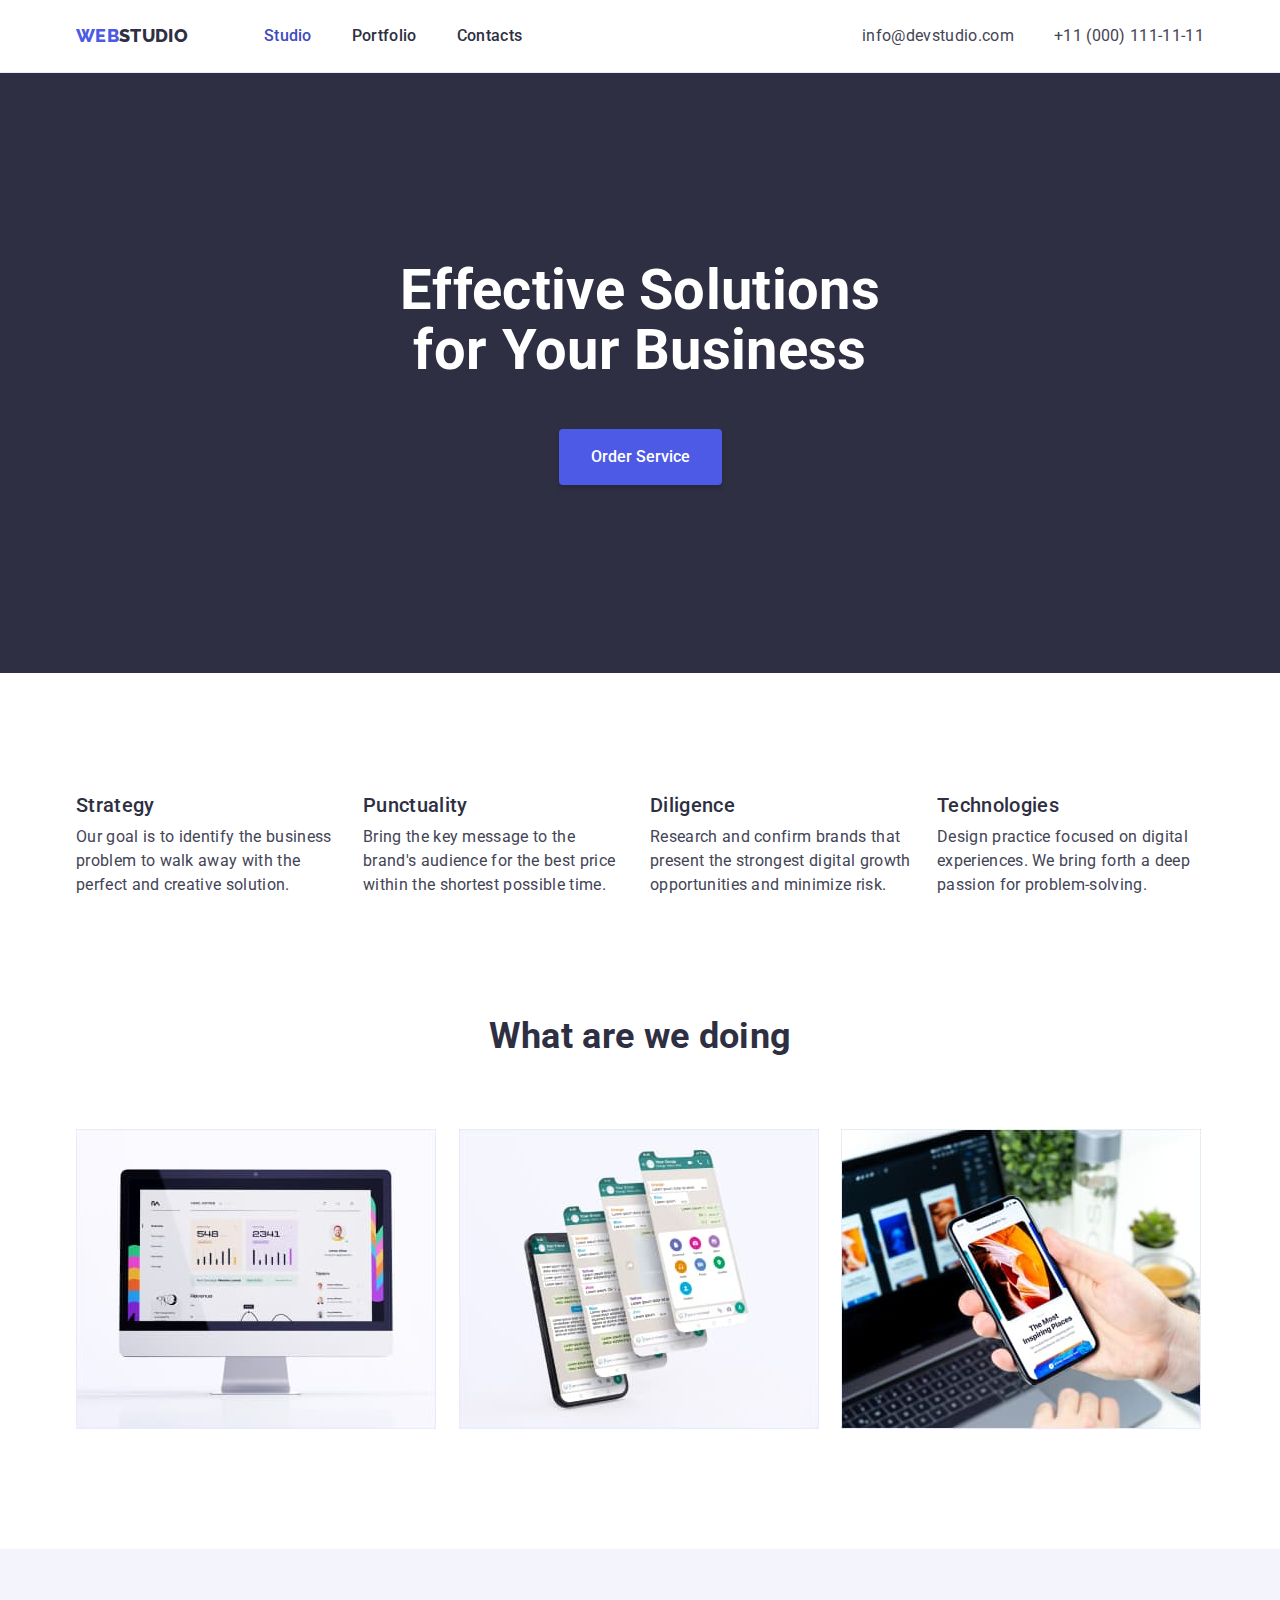
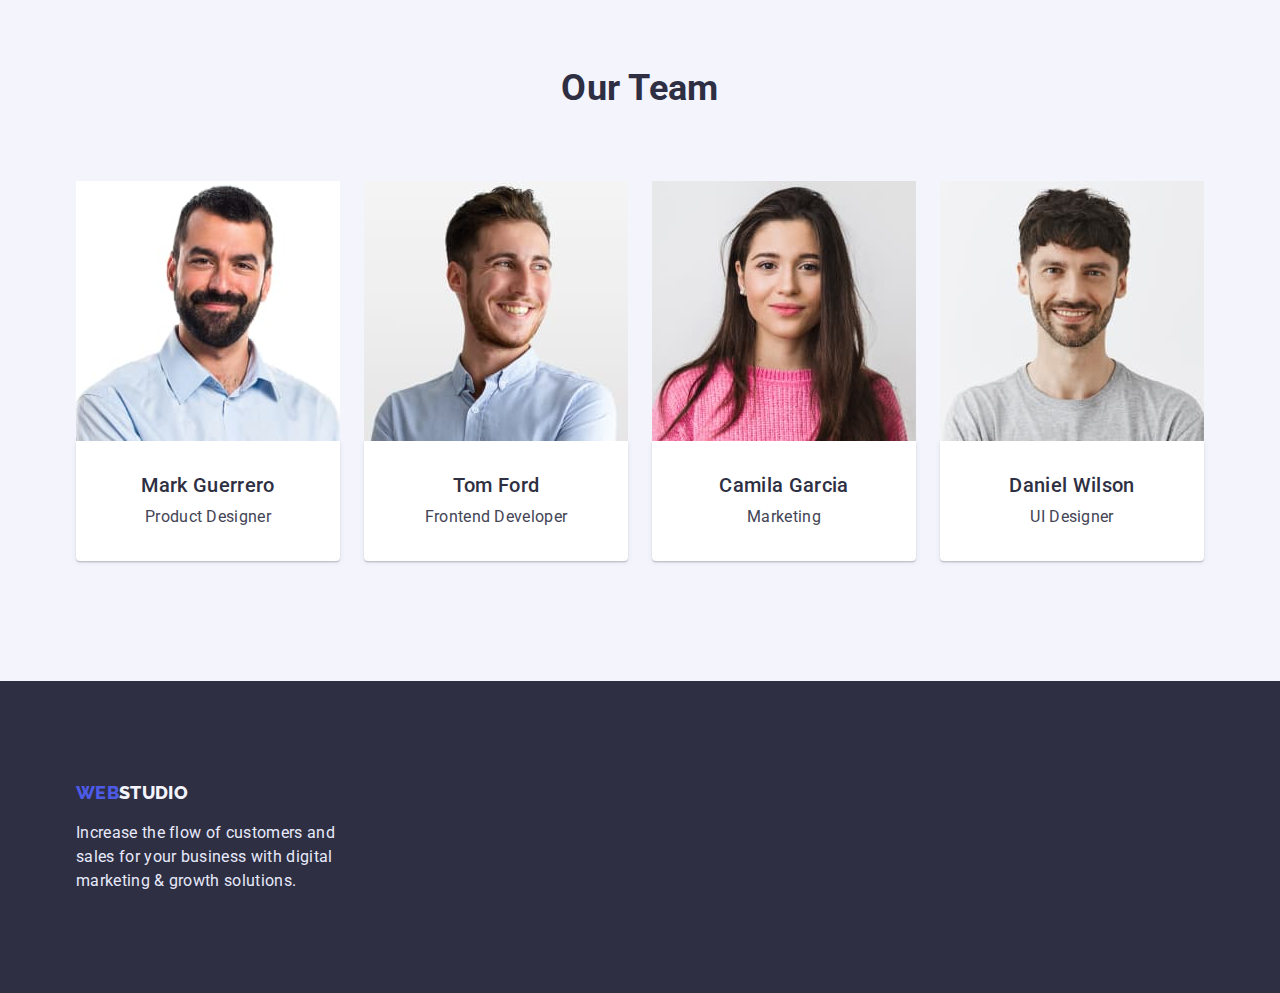
==== index.html @ 9a0416f7 "Initial commit" ====
<!DOCTYPE html>
<html lang="en">
<head>
    <meta charset="UTF-8">
    <meta http-equiv="X-UA-Compatible" content="IE=edge">
    <meta name="viewport" content="width=device-width, initial-scale=1.0">
    <title>WebStudio</title>
<!--Fonts-->
<link rel="preconnect" href="https://fonts.googleapis.com">
<link rel="preconnect" href="https://fonts.gstatic.com" crossorigin>
<link href="https://fonts.googleapis.com/css2?family=Raleway:wght@800&family=Roboto:wght@400;500;700&display=swap"
    rel="stylesheet">
    <link rel="stylesheet" href="https://cdn.jsdelivr.net/npm/modern-normalize@1.1.0/modern-normalize.min.css">
    <!--Custom styles-->
        <link rel="stylesheet" href="./css/styles.css" />
</head>
<body>
   <!--Heder section-->
    <header class="main-header">
        <div class="header-container container">
        <nav class="nav">
        <a class="logo link" href="./index.html">
            <span class="accent-logo">Web</span>Studio
        </a>
        <ul class="menu list">
            <li class="menu-item">
                <a class="menu-link link current" href="./index.html">Studio</a></li>
            <li class="menu-item">
                <a class="menu-link link" href="./portfolio.html">Portfolio</a></li>
            <li class="menu-item">
                <a class="menu-link link" href="">Contacts</a></li>
        </ul>
        </nav>
        <ul class="contact list">
            <li><a class="mail link" href="mailto:">info@devstudio.com</a></li>
            <li><a class="phone link" href="tel:+110001111111">+11 (000) 111-11-11</a></li>
        </ul>
        </div>
       </header>
    <main>
        <!--Hero section-->
        <section class="hero">
        <div class="container">
            <h1 class="main-title">Effective Solutions for Your Business</h1>
            <button class="btn" type="button"><p>Order Service</p></button>
        </section>
        </div>
        <!--About section-->
        <section class="about">
        <div class="container">
            <h2 class="visually-hidden">our differences</h2>
            <ul class="card-set about-list list">
                <li class="card-set-item text-item">
                    <h3 class="caption">Strategy</h3>
                    <p class="text">Our goal is to identify the business problem to walk away with the perfect and creative solution.</p>
                </li>
                <li class="card-set-item text-item">
                    <h3 class="caption">Punctuality</h3>
                    <p class="text">Bring the key message to the brand's audience for the best price within the shortest possible time.</p>
                </li>
                <li class="card-set-item text-item">
                    <h3 class="caption">Diligence</h3>
                    <p class="text">Research and confirm brands that present the strongest digital growth opportunities and minimize risk.</p>
                </li>
                <li class="card-set-item text-item">
                    <h3 class="caption">Technologies</h3>
                    <p class="text">Design practice focused on digital experiences. We bring forth a deep passion for problem-solving.</p>
                </li>
            </ul>
        </div>
        </section>
        <!--What are we doing section-->
        <section class="our-projects">
        <div class="container">
            <h2 class="heading">What are we doing</h2>
            <ul class="card-set projects-list list">
                <li class="card-set-item pic-item">
                    <img class="pic"
                    src="./images/img1.jpg"
                    alt="monitor" 
                    width="360"
                    />
                </li>
                <li class="card-set-item pic-item">
                    <img class="pic"
                    src="./images/img2.jpg" 
                    alt="phone" 
                    width="360"
                    />
                </li>
                <li class="card-set-item pic-item">
                    <img class="pic"
                    src="./images/img3.jpg" 
                    alt="phone" 
                    width="360"
                    />
                </li>
            </ul>
        </div>
        </section>
        <!--Team section-->
        <section class="team">
        <div class="container">
            <h2 class="heading">Our Team</h2>
            <ul class="card-set team-list list">
                <li class="card-set-item img-item">
                <img src="./images/markguerrero.jpg" alt="man" width="264" />
                <div class="team-wrapper">
                <h3 class="caption text-center">Mark Guerrero</h3>
                <p class="text text-center-two">Product Designer</p>
                </div>
            </li>
            <li class="card-set-item img-item">
                <img src="./images/tomford.jpg" alt="man" width="264" />
                <div class="team-wrapper">
                <h3 class="caption text-center">Tom Ford</h3>
                <p class="text text-center-two">Frontend Developer</p>
            </div>
            </li>
            <li class="card-set-item img-item">
                <img src="./images/camilagarcia.jpg" alt="woman" width="264" />
                <div class="team-wrapper">
                <h3 class="caption text-center">Camila Garcia</h3>
                <p class="text text-center-two">Marketing</p>
            </div>
            </li>
            <li class="card-set-item img-item">
                <img src="./images/danielwilson.jpg" alt="man" width="264"/>
                <div class="team-wrapper">
                <h3 class="caption text-center">Daniel Wilson</h3>
                <p class="text text-center-two">UI Designer</p>
            </div>
            </li>
            </ul>
        </div>
        </section>
    </main>
    <!--Footer section-->
    <footer class="footer">
        <div class="container">
      <a class="logo link" href="./index.html">
        <span class="accent-logo">Web</span><span class="accent-logo-two">Studio</span>
      </a>
        <p class="text light-text">Increase the flow of customers and sales for your business with digital marketing & growth solutions.</p>
        </div>
    </footer>
</body>
</html>
---- css/styles.css ----
:root {
    /* Font */
--main-font: Roboto, sans-serif;
--secondary-font: Raleway, sans-serif;
    /* Colors */
--primary-brand: #4D5AE5;
--pressed-state: #404BBF;
--dark: #2E2F42;
--success: #31D0AA;
--success-75: rgba(49, 208, 170, 0,75);
--success-50: rgba(49, 208, 170, 0,50);
--success-10: rgba(49, 208, 170, 0,10);
--text: #434455;
--subtle-text: #8E8F99;
--accent: #E7E9FC;
--light: #F4F4FD;
--modal-overlay: #2E2F42;
--hero-background: #2E2F42;
--background-white: #FFFFFF;
--white-text: #FFFFFF;

/* Others */
--indent: 24px;
--items: 4;
}

body {
   font-family: 'Roboto', sans-serif;
   color:var(--text);
   background-color: var(--background-white);
   font-size: 16px;
   letter-spacing: 0.02em;
}
 
/* RESET START */
h1,
h2,
h3,
h4,
h5,
h6,
p {
    margin-top: 0;
    margin-bottom: 0;
}

ul {
    margin-top: 0;
    margin-bottom: 0;
    padding-left: 0;
    list-style: none;
}

a {
    color: currentColor;
    text-decoration: none;
}

button {
    cursor: pointer;
}

img {
    display: block;
    max-width: 100%;
    height: auto;
}

.container {
    width: 1158px;
    margin-left: auto;
    margin-right: auto;
    padding-left: 15px;
    padding-right: 15px;
}

.visually-hidden {
    position: absolute;
    margin: -1px;
    border: 0;
    padding: 0;
    white-space: nowrap;
    height: 1px;
    clip-path: inset(100%);
    clip: rect(0 0 0 0);
    width: 1px;
    overflow: hidden;
}

/* RESET END */
.list {
    list-style: none;
}

.link {
    text-decoration: none;
}

/* CARD SET */
.card-set {
    display: flex;
    flex-wrap: wrap;

    gap: var(--indent);
}

.card-set-item {
    flex-basis: calc((100% - (var(--indent) * (var(--items) - 1))) / var(--items));
}
/* HEDER SECTION */

.main-header {
    background-color: var(--background-white);
    border-bottom: 1px solid var(--accent)
}

.header-container{
    display: flex;
    align-items: center;
}

.nav{
    margin-right: auto;
    display: flex;
    align-items: center;
}

.logo {
    height: 24px;
    font-family: var(--secondary-font);
    font-weight: 800;
    font-size: 18px;
    line-height: 1.33;
    color: var(--dark);
    text-transform: uppercase;
    margin-right: 76px;
}

.accent-logo {
    color: var(--primary-brand);
    
}

.menu {
    display: flex;
    gap: 40px;
}

.menu-link {
    display: block;
    font-family: var(--main-font);
    font-weight: 500;
    font-size: 16px;
    line-height: 1.5;
    color: var(--modal-overlay);
    padding-top: 24px;
    padding-bottom: 24px;
}

.menu-link:hover,
.menu-link:focus {
    color: var(--pressed-state);
}

.menu-item .current {
    color: var(--pressed-state);
}

.mail {
    font-family: var(--main-font);
    font-weight: 400;
    font-size: 16px;
    line-height: 1.5;
    color: var(--text);
    padding-top: 20px;
    padding-bottom: 20px;
}

.phone {
    font-family: var(--main-font);
    font-weight: 400;
    font-size: 16px;
    line-height: 1.5;
    color: var(--text);
    padding-top: 20px;
    padding-bottom: 20px;
}

.mail:hover,
.mail:focus {
    color: var(--pressed-state);
}

.contact {
    display: flex;
    gap: 40px;   
}

/* HERO SECTION */

.hero {
    background-color: var(--hero-background);
    padding-top: 188px;
    padding-bottom: 188px;
}

.main-title {
    text-align: center;
    font-family: var(--main-font);
    font-weight: 700;
    font-size: 56px;
    line-height: 1.07;
    color: var(--white-text);
    background: var(--modal-overlay);
    width: 494px;
    margin: auto;
    display: block;
    margin-bottom: 48px;
}

.btn {
    padding-top: 16px;
    padding-bottom: 16px;
    padding-left: 32px;
    padding-right: 32px;
    box-shadow: 0px 4px 4px rgba(0, 0, 0, 0.15);
    border-radius: 4px;
    border: 0;
    font-family: var(--main-font);
    font-weight: 500;
    font-size: 16px;
    line-height: 1.5;
    color: var(--white-text);
    background-color: var(--primary-brand);
    margin: auto;
    display: block;
}

.btn:hover,
.btn:focus {
    color: var(--pressed-state);
}

/* ABOUT SECTION */

.about {
    padding-top: 120px;
    padding-bottom: 120px;
}

.about-list {
--items: 4;
--indent: 20px;
}

.caption {
    font-family: var(--main-font);
    font-weight: 500;
    font-size: 20px;
    line-height: 1.2;
    color: var(--modal-overlay);
    margin-bottom: 8px;
}

.text-item {
    width: 264px;
}
.text {
    font-family: var(--main-font);
    font-weight: 400;
    font-size: 16px;
    line-height: 1.5;
    color: var(--text);
}

/* WHAT ARE WE DOING SECTION */

.our-projects {
    padding-bottom: 120px;
}
    
.heading {
    font-family: var(--main-font);
    font-weight: 700;
    font-size: 36px;
    line-height: 1.11;
    color: var(--modal-overlay);
    margin-bottom: 72px;
    text-align: center;
}

.projects-list {
    --items: 3;
    --indent: 20px;
}

/* TEAM SECTION */
.team {
    background: var(--light);
    padding-top: 120px;
    padding-bottom: 120px;
}

.team-list {
    --items: 4;
}

.team-wrapper {
     padding-top: 32px;
     padding-bottom: 32px;
     background: var(--background-white);
     box-shadow: 0px 1px 6px rgba(46, 47, 66, 0.08), 0px 1px 1px rgba(46, 47, 66, 0.16), 0px 2px 1px rgba(46, 47, 66, 0.08);
     border-radius: 0px 0px 4px 4px;
}

.img-item {
    width: 264px;
}

.text-center{
    text-align: center;
}

.text-center-two {
    text-align: center;
    padding-bottom: 3;
}

/* FOOTER SECTION */

.footer {
    background: var(--hero-background);
    padding-top: 100px;
    padding-bottom: 100px;
}

.accent-logo-two {
    color: var(--light);
}

.light-text {
    color: var(--accent);
    margin-top: 16px;
    width: 264px;
}

/* PORTFOLIO */

/* FILTERS */

.filters{
padding-top: 96px;
padding-bottom: 120px;
}

.btn-list {
    display: flex;
    justify-content: center;
    gap: 24px;
    margin-bottom: 72px;
}

.button {
    font-family: var(--main-font);
    font-weight: 500;
    font-size: 16px;
    line-height: 1.5;
    color: var(--primary-brand);
    background: var(--light);
    padding: 12px 24px;
    border: 1px solid var(--accent);
    border-radius: 4px;
}

.button:hover,
.button:focus {
    color: var(--white-text);
    background: var(--pressed-state);
}

.portfolio-list {
    --indent: 48px 24px;
    --items: 3;
}

.portfolio-wrapper {
    padding-top: 32px;
    padding-bottom: 32px;
    padding-left: 16px;
    background: var(--background-white);
    border: 1px solid var(--accent);
    border-top: none;
}
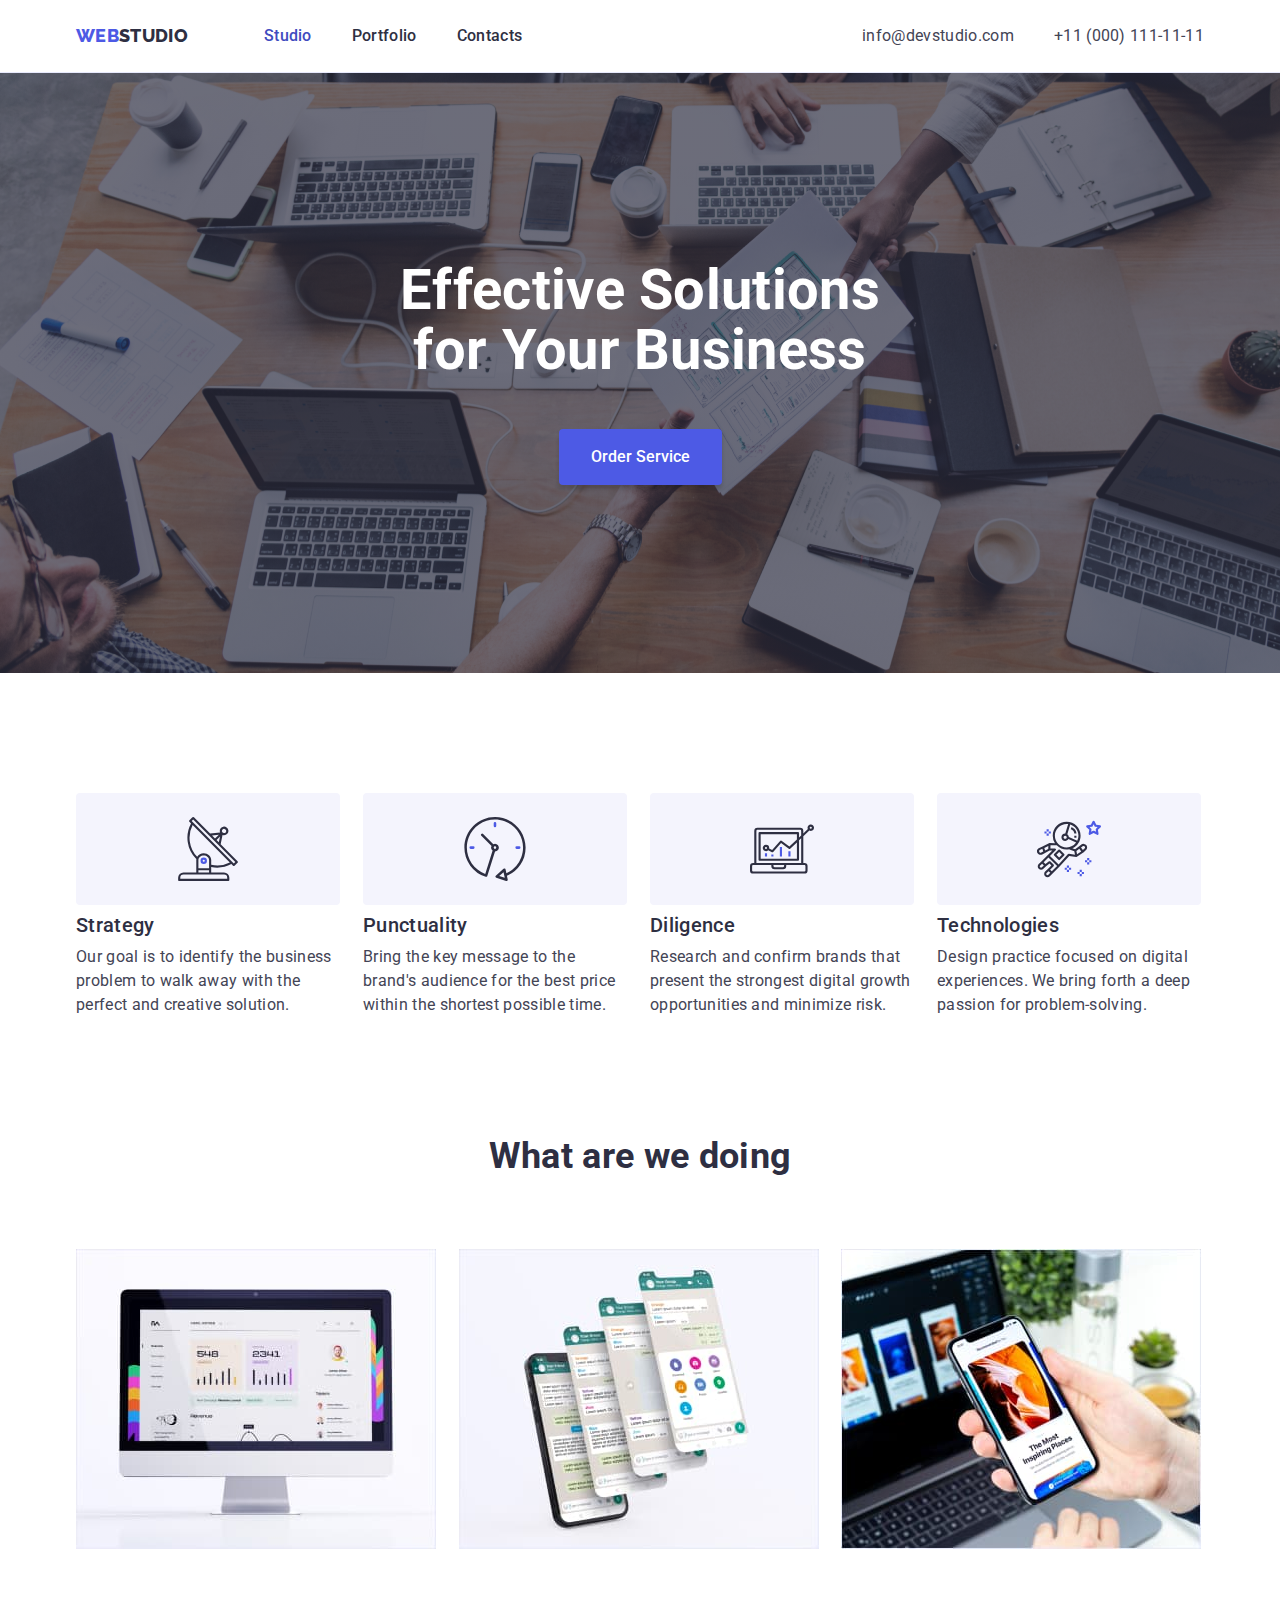
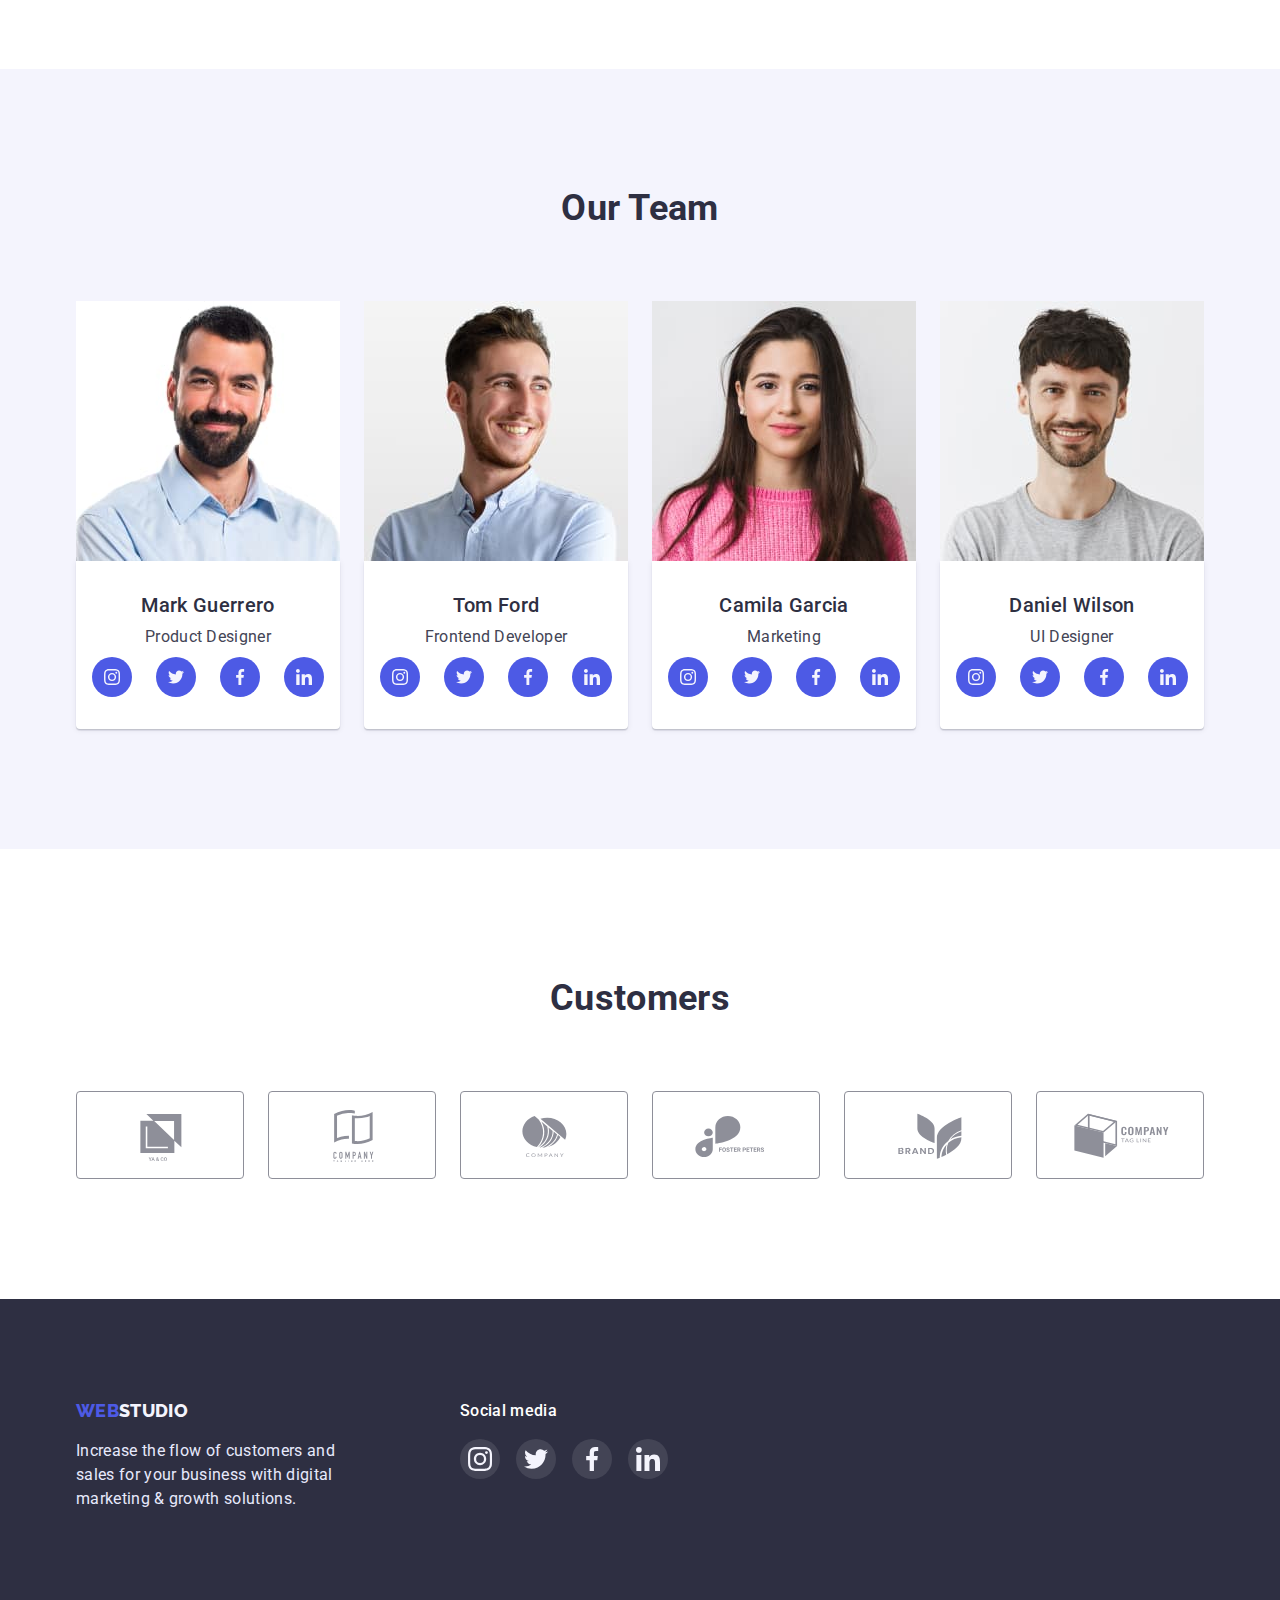
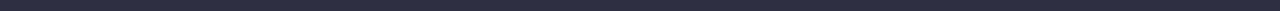
==== commit 0a3f3f74: "Add icons.svg" ====
--- a/index.html
+++ b/index.html
@@ -51,18 +51,38 @@
             <h2 class="visually-hidden">our differences</h2>
             <ul class="card-set about-list list">
                 <li class="card-set-item text-item">
+                    <div class="feature">
+                        <svg area-label="antenna" class="feature-icon" width="64" height="64">
+                            <use href="./images/icons.svg#icon-antenna"></use>
+                        </svg>
+                    </div>
                     <h3 class="caption">Strategy</h3>
                     <p class="text">Our goal is to identify the business problem to walk away with the perfect and creative solution.</p>
                 </li>
                 <li class="card-set-item text-item">
+                    <div class="feature">
+                        <svg area-label="clock" class="feature-icon" width="64" height="64">
+                            <use href="./images/icons.svg#icon-clock"></use>
+                        </svg>
+                    </div>
                     <h3 class="caption">Punctuality</h3>
                     <p class="text">Bring the key message to the brand's audience for the best price within the shortest possible time.</p>
                 </li>
                 <li class="card-set-item text-item">
+                    <div class="feature">
+                        <svg area-label="diagram" class="feature-icon" width="64" height="64">
+                            <use href="./images/icons.svg#icon-diagram"></use>
+                        </svg>
+                    </div>
                     <h3 class="caption">Diligence</h3>
                     <p class="text">Research and confirm brands that present the strongest digital growth opportunities and minimize risk.</p>
                 </li>
                 <li class="card-set-item text-item">
+                    <div class="feature">
+                        <svg aria-label="astronaut" class="feature-icon" width="64" height="64">
+                            <use href="./images/icons.svg#icon-astronaut"></use>
+                        </svg>
+                    </div>
                     <h3 class="caption">Technologies</h3>
                     <p class="text">Design practice focused on digital experiences. We bring forth a deep passion for problem-solving.</p>
                 </li>
@@ -108,13 +128,73 @@
                 <div class="team-wrapper">
                 <h3 class="caption text-center">Mark Guerrero</h3>
                 <p class="text text-center-two">Product Designer</p>
-                </div>
+                <ul class="social-list list">
+                    <li class="social-list-item">
+                        <a href="" class="social-list-link">
+                            <svg aria-label="instagram" class="social-list-icon" widt="16" height="16">
+                                <use href="./images/icons.svg#icon-instagram"></use>
+                            </svg>
+                        </a>
+                    </li>
+                    <li class="social-list-item">
+                        <a href="" class="social-list-link">
+                            <svg aria-label="twitter" class="social-list-icon" widt="16" height="16">
+                                <use href="./images/icons.svg#icon-twitter"></use>
+                            </svg>
+                        </a>
+                    </li>
+                    <li class="social-list-item">
+                        <a href="" class="social-list-link">
+                            <svg aria-label="facebook" class="social-list-icon" widt="16" height="16">
+                                <use href="./images/icons.svg#icon-facebook"></use>
+                            </svg>
+                        </a>
+                    </li>
+                    <li class="social-list-item">
+                        <a href="" class="social-list-link">
+                            <svg aria-label="linkedin" class="social-list-icon" widt="16" height="16">
+                                <use href="./images/icons.svg#icon-linkedin"></use>
+                            </svg>
+                        </a>
+                    </li>
+                </ul>
+            </div>
             </li>
             <li class="card-set-item img-item">
                 <img src="./images/tomford.jpg" alt="man" width="264" />
                 <div class="team-wrapper">
                 <h3 class="caption text-center">Tom Ford</h3>
                 <p class="text text-center-two">Frontend Developer</p>
+            <ul class="social-list list">
+                <li class="social-list-item">
+                    <a href="" class="social-list-link">
+                        <svg class="social-list-icon" widt="16" height="16">
+                            <use href="./images/icons.svg#icon-instagram"></use>
+                        </svg>
+                    </a>
+                </li>
+                <li class="social-list-item">
+                    <a href="" class="social-list-link">
+                        <svg class="social-list-icon" widt="16" height="16">
+                            <use href="./images/icons.svg#icon-twitter"></use>
+                        </svg>
+                    </a>
+                </li>
+                <li class="social-list-item">
+                    <a href="" class="social-list-link">
+                        <svg class="social-list-icon" widt="16" height="16">
+                            <use href="./images/icons.svg#icon-facebook"></use>
+                        </svg>
+                    </a>
+                </li>
+                <li class="social-list-item">
+                    <a href="" class="social-list-link">
+                        <svg class="social-list-icon" widt="16" height="16">
+                            <use href="./images/icons.svg#icon-linkedin"></use>
+                        </svg>
+                    </a>
+                </li>
+            </ul>
             </div>
             </li>
             <li class="card-set-item img-item">
@@ -122,6 +202,36 @@
                 <div class="team-wrapper">
                 <h3 class="caption text-center">Camila Garcia</h3>
                 <p class="text text-center-two">Marketing</p>
+            <ul class="social-list list">
+                <li class="social-list-item">
+                    <a href="" class="social-list-link">
+                        <svg class="social-list-icon" widt="16" height="16">
+                            <use href="./images/icons.svg#icon-instagram"></use>
+                        </svg>
+                    </a>
+                </li>
+                <li class="social-list-item">
+                    <a href="" class="social-list-link">
+                        <svg class="social-list-icon" widt="16" height="16">
+                            <use href="./images/icons.svg#icon-twitter"></use>
+                        </svg>
+                    </a>
+                </li>
+                <li class="social-list-item">
+                    <a href="" class="social-list-link">
+                        <svg class="social-list-icon" widt="16" height="16">
+                            <use href="./images/icons.svg#icon-facebook"></use>
+                        </svg>
+                    </a>
+                </li>
+                <li class="social-list-item">
+                    <a href="" class="social-list-link">
+                        <svg class="social-list-icon" widt="16" height="16">
+                            <use href="./images/icons.svg#icon-linkedin"></use>
+                        </svg>
+                    </a>
+                </li>
+            </ul>
             </div>
             </li>
             <li class="card-set-item img-item">
@@ -129,20 +239,134 @@
                 <div class="team-wrapper">
                 <h3 class="caption text-center">Daniel Wilson</h3>
                 <p class="text text-center-two">UI Designer</p>
+            <ul class="social-list list">
+                <li class="social-list-item">
+                    <a href="" class="social-list-link">
+                        <svg class="social-list-icon" widt="16" height="16">
+                            <use href="./images/icons.svg#icon-instagram"></use>
+                        </svg>
+                    </a>
+                </li>
+                <li class="social-list-item">
+                    <a href="" class="social-list-link">
+                        <svg class="social-list-icon" widt="16" height="16">
+                            <use href="./images/icons.svg#icon-twitter"></use>
+                        </svg>
+                    </a>
+                </li>
+                <li class="social-list-item">
+                    <a href="" class="social-list-link">
+                        <svg class="social-list-icon" widt="16" height="16">
+                            <use href="./images/icons.svg#icon-facebook"></use>
+                        </svg>
+                    </a>
+                </li>
+                <li class="social-list-item">
+                    <a href="" class="social-list-link">
+                        <svg class="social-list-icon" widt="16" height="16">
+                            <use href="./images/icons.svg#icon-linkedin"></use>
+                        </svg>
+                    </a>
+                </li>
+            </ul>
             </div>
             </li>
             </ul>
         </div>
         </section>
+    <section class="customers">
+        <div class="container">
+      <h2 class="heading customers-heading">Customers</h2>
+      <ul class="customers-list list">
+        <li class="customers-list-item">
+            <a href="" class="customers-list-link">
+                <svg class="customers-list-icon" width="104" height="56">
+                    <use href="./images/icons.svg#icon-Logo"></use>
+                </svg>
+            </a>
+        </li>
+        <li class="customers-list-item">
+            <a href="" class="customers-list-link">
+                <svg class="customers-list-icon" width="104" height="56">
+                    <use href="./images/icons.svg#icon-Logo-1"></use>
+                </svg>
+            </a>
+        </li>
+        <li class="customers-list-item">
+            <a href="" class="customers-list-link">
+                <svg class="customers-list-icon" width="104" height="56">
+                    <use href="./images/icons.svg#icon-Logo-2"></use>
+                </svg>
+            </a>
+        </li>
+        <li class="customers-list-item">
+            <a href="" class="customers-list-link">
+                <svg class="customers-list-icon" width="104" height="56">
+                    <use href="./images/icons.svg#icon-Logo-3"></use>
+                </svg>
+            </a>
+        </li>
+        <li class="customers-list-item">
+            <a href="" class="customers-list-link">
+                <svg class="customers-list-icon" width="104" height="56">
+                    <use href="./images/icons.svg#icon-Logo-4"></use>
+                </svg>
+            </a>
+        </li>
+        <li class="customers-list-item">
+            <a href="" class="customers-list-link">
+                <svg class="customers-list-icon" width="104" height="56">
+                    <use href="./images/icons.svg#icon-Logo-5"></use>
+                </svg>
+            </a>
+        </li>
+      </ul>
+</div>
+</section>
     </main>
     <!--Footer section-->
     <footer class="footer">
-        <div class="container">
-      <a class="logo link" href="./index.html">
+        <div class="footer-container container">
+      <section class="text-footer">
+            <a class="logo link" href="./index.html">
         <span class="accent-logo">Web</span><span class="accent-logo-two">Studio</span>
       </a>
         <p class="text light-text">Increase the flow of customers and sales for your business with digital marketing & growth solutions.</p>
-        </div>
+        </section>
+        <section class="media-footer">
+        <h2 class="social-text">Social media</h2>
+        <ul class="media-list list">
+            <li class="media-list-item">
+                <a href="" class="media-list-link">
+                    <svg class="media-list-icon" widt="24" height="24">
+                        <use href="./images/icons.svg#icon-instagram"></use>
+                    </svg>
+                </a>
+            </li>
+            <li class="media-list-item">
+                <a href="" class="media-list-link">
+                    <svg class="media-list-icon" widt="24" height="24">
+                        <use href="./images/icons.svg#icon-twitter"></use>
+                    </svg>
+                </a>
+            </li>
+            <li class="media-list-item">
+                <a href="" class="media-list-link">
+                    <svg class="media-list-icon" widt="24" height="24">
+                        <use href="./images/icons.svg#icon-facebook"></use>
+                    </svg>
+                </a>
+            </li>
+            <li class="media-list-item">
+                <a href="" class="media-list-link">
+                    <svg class="media-list-icon" widt="24" height="24">
+                        <use href="./images/icons.svg#icon-linkedin"></use>
+                    </svg>
+                </a>
+            </li>
+        </ul>
+        </section>
+    </div>
     </footer>
 </body>
 </html>
--- a/css/styles.css
+++ b/css/styles.css
@@ -111,12 +111,16 @@
 
 .main-header {
     background-color: var(--background-white);
-    border-bottom: 1px solid var(--accent)
+    border-bottom: 1px solid var(--accent);
+    box-shadow: 0px 2px 1px rgba(46, 47, 66, 0.08),
+                0px 1px 1px rgba(46, 47, 66, 0.16),
+                0px 1px 6px rgba(46, 47, 66, 0.08);
 }
 
 .header-container{
     display: flex;
     align-items: center;
+    
 }
 
 .nav{
@@ -202,6 +206,8 @@
     background-color: var(--hero-background);
     padding-top: 188px;
     padding-bottom: 188px;
+    background-image: linear-gradient(rgba(46, 47, 66, 0.7),rgba(46, 47, 66, 0.7)), url(../images/bacimg.jpg);
+    background-size: cover;
 }
 
 .main-title {
@@ -211,7 +217,7 @@
     font-size: 56px;
     line-height: 1.07;
     color: var(--white-text);
-    background: var(--modal-overlay);
+    /* background: var(--modal-overlay); */
     width: 494px;
     margin: auto;
     display: block;
@@ -253,6 +259,17 @@
 --indent: 20px;
 }
 
+.feature {
+    display: flex;
+    justify-content: center;
+    align-items: center;
+    width: 264px;
+    height: 112px;
+    background-color: var(--light);
+    border-radius: 4px;
+    margin-bottom: 8px;
+}
+
 .caption {
     font-family: var(--main-font);
     font-weight: 500;
@@ -265,6 +282,7 @@
 .text-item {
     width: 264px;
 }
+
 .text {
     font-family: var(--main-font);
     font-weight: 400;
@@ -295,10 +313,12 @@
 }
 
 /* TEAM SECTION */
+
 .team {
     background: var(--light);
     padding-top: 120px;
     padding-bottom: 120px;
+    margin-bottom: 130px;
 }
 
 .team-list {
@@ -306,11 +326,11 @@
 }
 
 .team-wrapper {
-     padding-top: 32px;
-     padding-bottom: 32px;
-     background: var(--background-white);
-     box-shadow: 0px 1px 6px rgba(46, 47, 66, 0.08), 0px 1px 1px rgba(46, 47, 66, 0.16), 0px 2px 1px rgba(46, 47, 66, 0.08);
-     border-radius: 0px 0px 4px 4px;
+    padding-top: 32px;
+    padding-bottom: 32px;
+    background: var(--background-white);
+    box-shadow: 0px 1px 6px rgba(46, 47, 66, 0.08), 0px 1px 1px rgba(46, 47, 66, 0.16), 0px 2px 1px rgba(46, 47, 66, 0.08);
+    border-radius: 0px 0px 4px 4px;
 }
 
 .img-item {
@@ -323,10 +343,77 @@
 
 .text-center-two {
     text-align: center;
-    padding-bottom: 3;
-}
-
+    /* padding-bottom: 3; */
+    margin-bottom: 8px;
+}
+
+.social-list {
+    display: flex;
+    justify-content: center;
+    gap: 24px;
+}
+
+.social-list-link {
+    display: flex;
+    justify-content: center;
+    align-items: center;
+    width: 40px;
+    height: 40px;
+    border-radius: 50%;
+    background-color: var(--primary-brand);
+}
+
+.social-list-link:hover,
+.social-list-link:focus {
+    background-color: var(--pressed-state);
+}
+
+.social-list-icon {
+    fill: var(--light);
+}
+
+/* CUSTOMERS */
+
+.customers {
+    margin-bottom: 120px;
+}
+
+.customers-heading{
+    margin-bottom: 72px;
+}
+
+.customers-list {
+    display: flex;
+    gap: 24px;
+}
+
+.customers-list-link {
+    display: flex;
+    justify-content: center;
+    align-items: center;
+    width: 168px;
+    height: 88px;
+    border: 1px solid var(--subtle-text);
+    border-radius: 4px;
+    gap: 24px;
+    fill: var(--subtle-text);
+}
+
+.customers-list-link:hover,
+.customers-list-link:focus {
+    border: 1px solid var(--pressed-state);
+}
+
+.customers-list-icon:hover,
+.customers-list-icon:focus {
+    fill: var(--pressed-state);
+}
 /* FOOTER SECTION */
+
+.footer-container {
+    display: flex;
+    gap: 120px;
+}
 
 .footer {
     background: var(--hero-background);
@@ -334,6 +421,11 @@
     padding-bottom: 100px;
 }
 
+.text-footer {
+    width: 264px;
+}
+
+
 .accent-logo-two {
     color: var(--light);
 }
@@ -344,13 +436,52 @@
     width: 264px;
 }
 
+.media-footer {
+    width: 208px;
+}
+
+.social-text {
+    font-family: var(--main-font);
+    font-weight: 500;
+    font-size: 16px;
+    line-height: 1.5;
+    color: var(--white-text);
+    margin-bottom: 16px;
+}
+
+.media-list {
+    display: flex;
+    justify-content: center;
+    gap: 16px;
+}
+
+.media-list-link {
+    display: flex;
+    justify-content: center;
+    align-items: center;
+    width: 40px;
+    height: 40px;
+    border-radius: 50%;
+    background-color: rgba(255, 255, 255, 0.1);
+
+}
+
+.media-list-link:hover,
+.media-list-link:focus {
+    background-color: var(--success);
+}
+
+.media-list-icon {
+    fill: var(--light);
+}
+
 /* PORTFOLIO */
 
 /* FILTERS */
 
 .filters{
-padding-top: 96px;
-padding-bottom: 120px;
+    padding-top: 96px;
+    padding-bottom: 120px;
 }
 
 .btn-list {
@@ -376,6 +507,10 @@
 .button:focus {
     color: var(--white-text);
     background: var(--pressed-state);
+    box-shadow: 0px 3px 1px rgba(0, 0, 0, 0.1),
+    0px 2px 1px rgba(0, 0, 0, 0.08),
+    0px 2px 2px rgba(0, 0, 0, 0.12);
+    border: var(--pressed-state)
 }
 
 .portfolio-list {
@@ -389,5 +524,11 @@
     padding-left: 16px;
     background: var(--background-white);
     border: 1px solid var(--accent);
-    border-top: none;
-}+    box-shadow: 0px 1px 6px rgba(46, 47, 66, 0.08);
+}
+
+.img-item:hover,
+.img-item:focus {
+    border: 0.5px solid var(--light);
+    box-shadow: 0px 1px 6px rgba(46, 47, 66, 0.08), 0px 1px 1px rgba(46, 47, 66, 0.16), 0px 2px 1px rgba(46, 47, 66, 0.08);
+}
